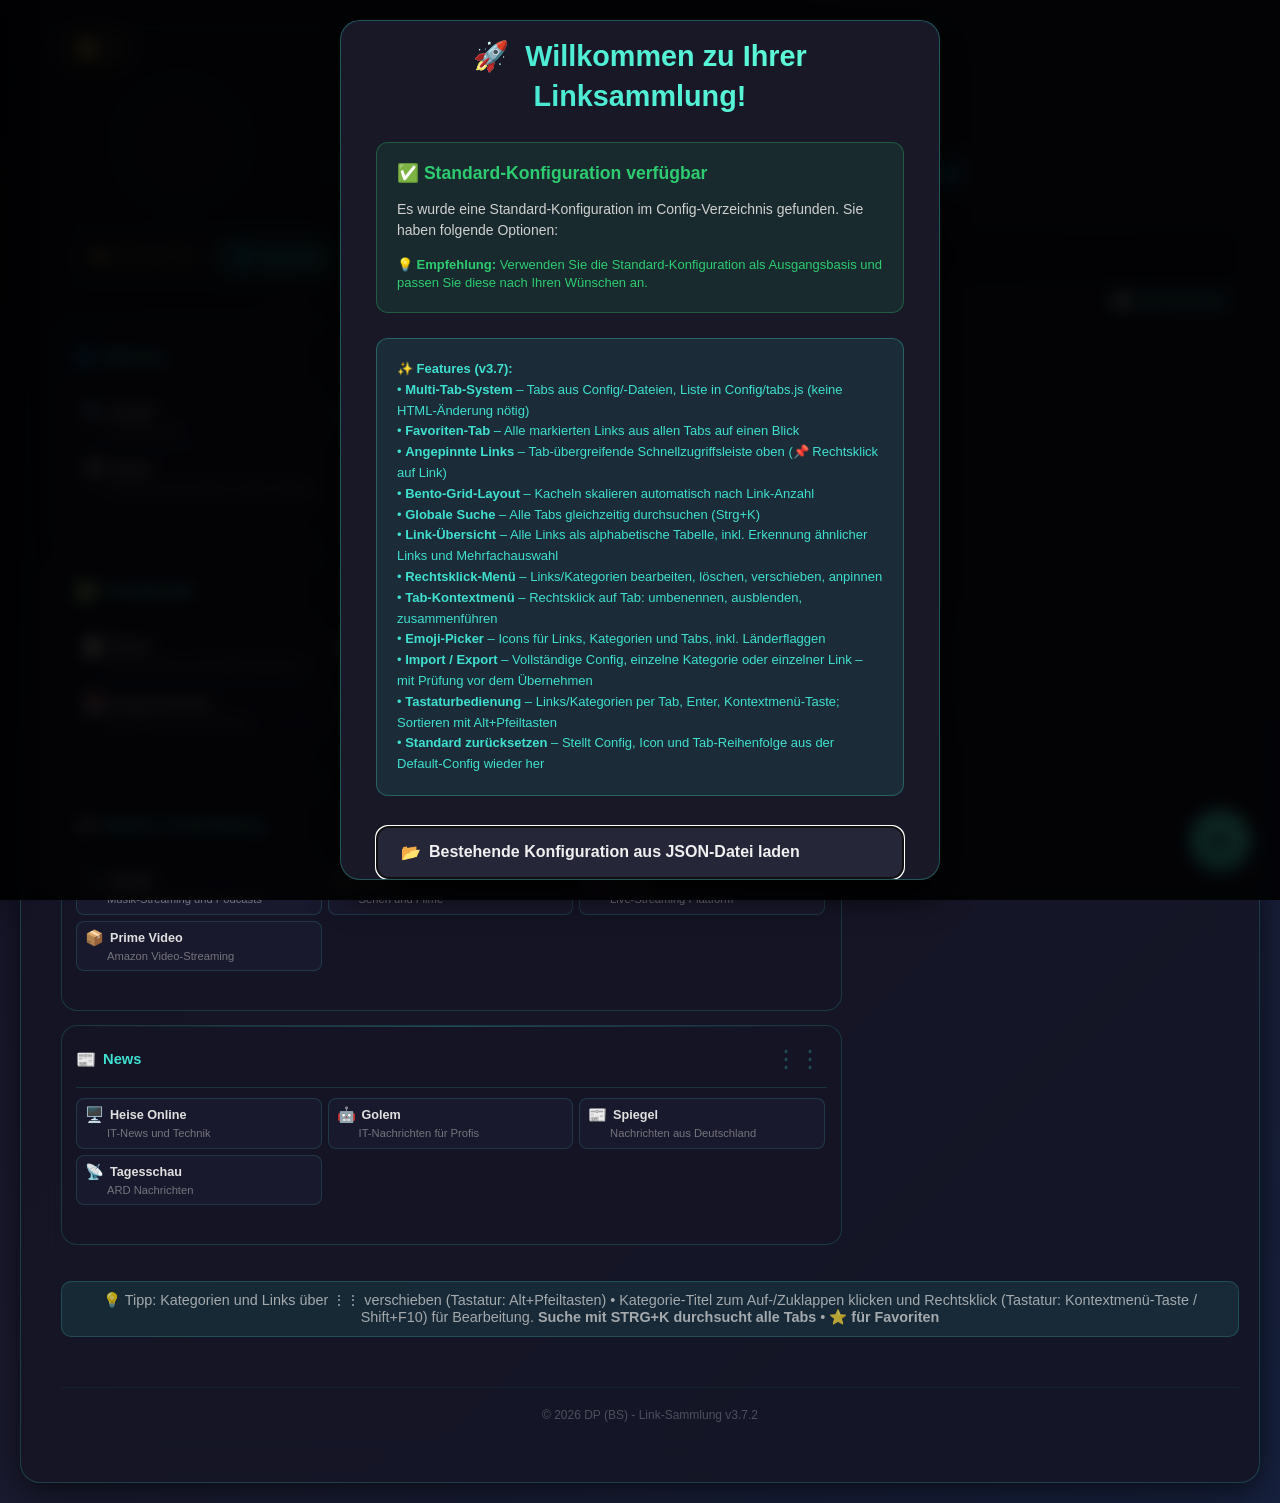
==== Linksammlung.html @ d68d5044 "Fix: Lesezeichen-Import hält dieselben Längenregeln wie der JSON-Import ein (v3.7.2) Überlange URLs " ====
<!DOCTYPE html>
<html lang="de">
<head>
    <meta charset="UTF-8">
    <meta name="viewport" content="width=device-width, initial-scale=1.0">
    <title>Meine Links</title>
    <link rel="stylesheet" href=".\CSS\styles.css">
</head>
<body>
    <div class="background-animation">
        <div class="floating-shapes"></div>
        <div class="floating-shapes"></div>
        <div class="floating-shapes"></div>
        <div class="floating-shapes"></div>
    </div>

    <div class="container">
        <!-- Top-Bar: Favoriten-Toggle + angepinnte Links -->
        <div class="top-bar">
            <button class="top-bar-fav-btn" id="favoritesToggle" onclick="toggleFavorites()" aria-label="Favoriten anzeigen">
                <span class="favorites-icon">⭐</span>
                <span class="favorites-count" id="favoritesCount">0</span>
            </button>
            <div class="top-bar-pinned" id="pinnedBar"></div>
        </div>

        <h1>Meine Links</h1>

        <!-- Suchleiste (global, über allen Tabs) -->
        <div class="search-container">
            <div style="position: relative;">
                <input type="text"
                       class="search-input"
                       id="searchInput"
                       placeholder="Links durchsuchen..."
                       autocomplete="off">
                <div class="search-shortcut">STRG+K</div>
                <span class="search-icon">🔍</span>
            </div>
            <button class="search-scope-btn" id="searchScopeBtn"
                    onclick="toggleSearchScope()"
                    aria-label="Suchbereich umschalten"
                    title="Alle Tabs durchsuchen (klicken: nur aktiver Tab)">🌐</button>
        </div>

        <!-- ================================================
             TAB-LEISTE + ANSICHTS-OPTIONEN
             ================================================ -->
        <div class="tab-bar" id="tabBar">
            <!-- Wird dynamisch durch tabs.js befüllt -->
        </div>

        <!-- Ansichts-Optionen (Beschreibungen-Toggle) -->
        <div class="view-options-bar">
            <button class="desc-toggle-btn" id="descriptionToggleBtn" onclick="toggleDescriptionMode()" title="Umschalten: Beschreibungen immer sichtbar / nur bei Hover anzeigen">
                <span id="descToggleIcon">📝</span>
                <span id="descToggleText">Beschreibungen</span>
            </button>
        </div>

        <!-- Versteckte File-Inputs -->
        <input type="file" id="fileInput"         accept=".json" onchange="importConfig(event)">
        <input type="file" id="linkFileInput"     accept=".json" onchange="importSingleLink(event)">
        <input type="file" id="categoryFileInput" accept=".json" onchange="importSingleCategory(event)">
        <input type="file" id="bookmarkFileInput" accept=".html,.htm" style="display:none;" onchange="importBrowserBookmarks(event)">

        <div id="categoriesContainer">
            <!-- Kategorien werden hier dynamisch eingefügt -->
        </div>
        <br>
        <br>
        <div class="drag-info">
            💡 Tipp:
            Kategorien und Links über ⋮⋮ verschieben (Tastatur: Alt+Pfeiltasten) • Kategorie-Titel zum Auf-/Zuklappen klicken und Rechtsklick (Tastatur: Kontextmenü-Taste / Shift+F10) für Bearbeitung.
            <strong>Suche mit STRG+K durchsucht alle Tabs</strong> • <strong>⭐ für Favoriten</strong>
        </div>

        <div class="copyright">
            © 2026 DP (BS) - Link-Sammlung v3.7.2
        </div>
    </div>

    <!-- ================================================
         SUCH-OVERLAY
         ================================================ -->
    <div class="search-overlay" id="searchOverlay">
        <div class="search-modal">
            <div class="search-modal-header">
                <input type="text"
                       class="search-modal-input"
                       id="searchModalInput"
                       placeholder="Links durchsuchen (alle Tabs)..."
                       autocomplete="off">
            </div>
            <div class="search-results" id="searchResults">
                <!-- Suchergebnisse werden hier eingefügt -->
            </div>
            <div class="search-footer">
                <div class="search-hints">
                    <div class="search-hint">
                        <span class="search-hint-key">↵</span>
                        <span>Öffnen</span>
                    </div>
                    <div class="search-hint">
                        <span class="search-hint-key">↑↓</span>
                        <span>Navigieren</span>
                    </div>
                    <div class="search-hint">
                        <span class="search-hint-key">ESC</span>
                        <span>Schließen</span>
                    </div>
                </div>
                <div class="search-stats" id="searchStats">
                    <!-- Statistiken werden hier eingefügt -->
                </div>
            </div>
        </div>
    </div>

    <!-- Toast-Notification -->
    <div class="status-message" id="statusMessage"></div>

    <!-- ================================================
         HAUPTMENÜ (+ Button)
         ================================================ -->
    <div class="menu-submenu" id="menuSubmenu">

        <div class="submenu-section">
            <div class="submenu-section-title">📝 Hinzufügen</div>
            <div class="submenu-list">
                <div class="submenu-item primary" onclick="openModal()">
                    <span>➕</span> Neuen Link hinzufügen
                </div>
                <div class="submenu-item" onclick="openCategoryModal()">
                    <span>📁</span> Neue Kategorie erstellen
                </div>
            </div>
        </div>

        <div class="submenu-section">
            <div class="submenu-section-title">👁️ Ansicht</div>
            <div class="submenu-list">
                <div class="submenu-item" onclick="expandAllCategories()">
                    <span>📖</span> Alle Kategorien aufklappen
                </div>
                <div class="submenu-item" onclick="collapseAllCategories()">
                    <span>📋</span> Alle Kategorien zuklappen
                </div>
            </div>
        </div>

        <div class="submenu-section">
            <div class="submenu-section-title">📥 Importieren</div>
            <div class="submenu-list">
                <div class="submenu-item" onclick="document.getElementById('fileInput').click()">
                    <span>📂</span> Konfiguration laden
                </div>
                <div class="submenu-item" onclick="document.getElementById('categoryFileInput').click()">
                    <span>📁</span> Kategorie importieren
                </div>
                <div class="submenu-item" onclick="document.getElementById('linkFileInput').click()">
                    <span>🔗</span> Link importieren
                </div>
                <div class="submenu-item" onclick="document.getElementById('bookmarkFileInput').click()">
                    <span>🌐</span> Browser-Lesezeichen
                </div>
            </div>
        </div>

        <div class="submenu-section">
            <div class="submenu-section-title">💾 Exportieren</div>
            <div class="submenu-list">
                <div class="submenu-item" onclick="exportConfig()">
                    <span>💾</span> Konfiguration exportieren
                </div>
                <div class="submenu-item" onclick="previewDefaultConfig()">
                    <span>💫</span> Default-Config (Tab)
                </div>
                <div class="submenu-item" onclick="previewAllDefaultConfigs()">
                    <span>📦</span> Alle Default-Configs
                </div>
            </div>
        </div>

        <div class="submenu-section">
            <div class="submenu-section-title">🛠️ Verwaltung</div>
            <div class="submenu-list">
                <div class="submenu-item" onclick="openLinkOverview()">
                    <span>📋</span> Alle Links (Übersicht)
                </div>
                <div class="submenu-item" onclick="openDuplicatesModal()">
                    <span>🔍</span> Duplikate prüfen
                </div>
            </div>
        </div>

        <div class="submenu-section">
            <div class="submenu-item danger" onclick="resetToDefault()">
                <span>🔄</span> Auf Standard zurücksetzen
            </div>
        </div>

    </div>

    <button class="add-link" id="mainMenuButton" onclick="toggleMenu()" aria-label="Menü" aria-haspopup="menu" aria-expanded="false">+</button>

    <!-- ================================================
         KONTEXT-MENÜS
         ================================================ -->
    <div class="context-menu" id="contextMenu">
        <div class="context-menu-item" onclick="toggleLinkFavorite()">
            <span id="favoriteToggleIcon">⭐</span> <span id="favoriteToggleText">Als Favorit setzen</span>
        </div>
        <div class="context-menu-item" onclick="toggleLinkPinned()">
            <span id="pinnedToggleIcon">📌</span> <span id="pinnedToggleText">Anpinnen</span>
        </div>
        <div class="context-menu-item" onclick="editLink()">
            <span>✏️</span> Bearbeiten
        </div>
        <div class="context-menu-item" onclick="openMoveLinkModal()">
            <span>🔀</span> In Tab verschieben
        </div>
        <div class="context-menu-item export" onclick="exportSingleLink()">
            <span>📤</span> Exportieren
        </div>
        <div class="context-menu-item delete" onclick="deleteLink()">
            <span>🗑️</span> Löschen
        </div>
    </div>

    <div class="context-menu" id="categoryContextMenu">
        <div class="context-menu-item" onclick="editCategory()">
            <span>✏️</span> Kategorie bearbeiten
        </div>
        <div class="context-menu-item toggle" onclick="toggleCategoryFromContext()">
            <span>👁️</span> Kategorie auf-/zuklappen
        </div>
        <div class="context-menu-item" onclick="openMoveCategoryModal()">
            <span>🔀</span> In Tab verschieben
        </div>
        <div class="context-menu-item export" onclick="exportSingleCategory()">
            <span>📤</span> Kategorie exportieren
        </div>
        <div class="context-menu-item delete" onclick="deleteCategory()">
            <span>🗑️</span> Kategorie löschen
        </div>
    </div>

    <!-- Tab-Kontext-Menü (Rechtsklick auf Tab) -->
    <div class="context-menu" id="tabContextMenu">
        <div class="context-menu-item" onclick="renameTabFromContext()">
            <span>✏️</span> Tab umbenennen
        </div>
        <div class="context-menu-item" id="tabContextHide" onclick="toggleTabVisibilityFromContext()">
            <span>👁️</span> <span id="tabContextHideLabel">Tab ausblenden</span>
        </div>
        <div class="context-menu-item" onclick="openMergeTabModal()">
            <span>🔀</span> Mit Tab zusammenführen
        </div>
        <div class="context-menu-item delete" id="tabContextDelete" onclick="deleteTabFromContext()">
            <span>🗑️</span> Tab löschen
        </div>
    </div>

    <!-- ================================================
         MODALS
         ================================================ -->

    <!-- Link hinzufügen / bearbeiten -->
    <div class="modal" id="linkModal">
        <div class="modal-content">
            <h2>Neuen Link hinzufügen</h2>
            <form id="linkForm">
                <div class="form-group" id="linkCategoryGroup">
                    <label>Kategorie</label>
                    <select id="linkCategory" required>
                        <option value="">Kategorie auswählen</option>
                    </select>
                </div>
                <div class="form-group">
                    <label>Titel</label>
                    <input type="text" id="linkTitle" placeholder="Link-Titel" required>
                </div>
                <div class="form-group">
                    <label>URL</label>
                    <input type="url" id="linkUrl" placeholder="https://example.com" required>
                </div>
                <div class="form-group">
                    <label>Beschreibung</label>
                    <textarea id="linkDescription" placeholder="Kurze Beschreibung" rows="3"></textarea>
                </div>
                <div class="form-group">
                    <label>Icon (Emoji) <span style="color: rgba(224, 224, 224, 0.6); font-size: 0.9em;">(optional)</span></label>
                    <div class="emoji-input-container">
                        <input type="text" id="linkIcon" placeholder="🔗 (Standard)" maxlength="2">
                        <div class="emoji-trigger" onclick="toggleEmojiPicker('linkIcon')">😊</div>
                    </div>
                    <div class="emoji-picker" id="linkIconPicker">
                        <div class="emoji-picker-header">
                            <input type="text" class="emoji-search" placeholder="Emoji suchen..." onkeyup="searchEmojis(this.value, 'linkIconPicker')">
                            <div class="emoji-categories" id="linkIconCategories"></div>
                        </div>
                        <div class="emoji-grid" id="linkIconGrid"></div>
                    </div>
                </div>
                <div class="form-group">
                    <label style="margin-bottom: 12px;">Favoriten-Einstellung</label>
                    <div class="favorites-checkbox-group" id="favoritesGroup">
                        <input type="checkbox" id="linkFavorite" class="hidden-checkbox">
                        <div class="custom-checkbox"></div>
                        <label for="linkFavorite" class="favorites-label-content">
                            <span class="favorites-icon">⭐</span>
                            <div class="favorites-text">Als Favorit setzen</div>
                        </label>
                    </div>
                </div>
                <div class="form-buttons">
                    <button type="button" class="btn btn-secondary" onclick="closeModal()">Abbrechen</button>
                    <button type="submit" class="btn btn-primary">Hinzufügen</button>
                </div>
            </form>
        </div>
    </div>

    <!-- Kategorie erstellen / bearbeiten -->
    <div class="modal" id="categoryModal">
        <div class="modal-content">
            <h2>Neue Kategorie erstellen</h2>
            <form id="categoryForm">
                <div class="form-group">
                    <label>Kategorie-Name</label>
                    <input type="text" id="categoryTitle" placeholder="z.B. Entwicklung, Tools, etc." required>
                </div>
                <div class="form-group">
                    <label>Icon (Emoji) <span style="color: rgba(224, 224, 224, 0.6); font-size: 0.9em;">(optional)</span></label>
                    <div class="emoji-input-container">
                        <input type="text" id="categoryIcon" placeholder="📁 (Standard)" maxlength="2">
                        <div class="emoji-trigger" onclick="toggleEmojiPicker('categoryIcon')">😊</div>
                    </div>
                    <div class="emoji-picker" id="categoryIconPicker">
                        <div class="emoji-picker-header">
                            <input type="text" class="emoji-search" placeholder="Emoji suchen..." onkeyup="searchEmojis(this.value, 'categoryIconPicker')">
                            <div class="emoji-categories" id="categoryIconCategories"></div>
                        </div>
                        <div class="emoji-grid" id="categoryIconGrid"></div>
                    </div>
                </div>
                <div class="form-buttons">
                    <button type="button" class="btn btn-secondary" onclick="closeCategoryModal()">Abbrechen</button>
                    <button type="submit" class="btn btn-primary">Erstellen</button>
                </div>
            </form>
        </div>
    </div>

    <!-- Kategorie auswählen (beim Link-Import) -->
    <div class="modal" id="categorySelectModal">
        <div class="modal-content">
            <h2>Kategorie auswählen</h2>
            <p id="categorySelectMessage">Wählen Sie eine Kategorie für den zu importierenden Link:</p>
            <div class="form-group">
                <label>Link-Titel</label>
                <input type="text" id="importLinkTitle" readonly>
            </div>
            <div class="form-group">
                <label>Link-URL</label>
                <input type="text" id="importLinkUrl" readonly>
            </div>
            <div class="form-group">
                <label>Zielkategorie / Option</label>
                <select id="importLinkCategory" required onchange="toggleNewCategoryFields()">
                    <option value="">Option auswählen</option>
                    <option value="__new__">📁 Neue Kategorie erstellen</option>
                </select>
            </div>
            <div id="newCategoryFields" style="display: none;">
                <div class="form-group">
                    <label>Neuer Kategorie-Name</label>
                    <input type="text" id="newCategoryTitle" placeholder="z.B. Neue Kategorie">
                </div>
                <div class="form-group">
                    <label>Kategorie-Icon <span style="color: rgba(224, 224, 224, 0.6); font-size: 0.9em;">(optional)</span></label>
                    <div class="emoji-input-container">
                        <input type="text" id="newCategoryIcon" placeholder="📁 (Standard)" maxlength="2">
                        <div class="emoji-trigger" onclick="toggleEmojiPicker('newCategoryIcon')">😊</div>
                    </div>
                    <div class="emoji-picker" id="newCategoryIconPicker">
                        <div class="emoji-picker-header">
                            <input type="text" class="emoji-search" placeholder="Emoji suchen..." onkeyup="searchEmojis(this.value, 'newCategoryIconPicker')">
                            <div class="emoji-categories" id="newCategoryIconCategories"></div>
                        </div>
                        <div class="emoji-grid" id="newCategoryIconGrid"></div>
                    </div>
                </div>
            </div>
            <div class="form-buttons">
                <button type="button" class="btn btn-secondary" onclick="closeCategorySelectModal()">Abbrechen</button>
                <button type="button" class="btn btn-primary" onclick="confirmLinkImport()">Importieren</button>
            </div>
        </div>
    </div>

    <!-- Leere Kategorie -->
    <div class="modal" id="emptyCategoryModal">
        <div class="modal-content">
            <h2>🗑️ Leere Kategorie gefunden</h2>
            <div id="emptyCategoryMessage" style="margin-bottom: 20px;"></div>
            <div class="form-buttons">
                <button type="button" class="btn btn-secondary" onclick="handleEmptyCategoryDecision(false)">
                    <span>📁</span> Kategorie behalten
                </button>
                <button type="button" class="btn btn-primary" onclick="handleEmptyCategoryDecision(true)">
                    <span>🗑️</span> Kategorie löschen
                </button>
            </div>
        </div>
    </div>

    <!-- Neuen Tab hinzufügen -->
    <div class="modal" id="addTabModal">
        <div class="modal-content" style="max-width: 450px;">
            <h2>Neuen Tab hinzufügen</h2>
            <div class="form-group">
                <label>Tab-Name</label>
                <input type="text" id="newTabLabel" placeholder="z.B. Gaming, Projekte, ..." maxlength="30">
            </div>
            <div class="form-group">
                <label>Icon (Emoji) <span style="color: rgba(224, 224, 224, 0.6); font-size: 0.9em;">(optional)</span></label>
                <div class="emoji-input-container">
                    <input type="text" id="newTabIcon" placeholder="📋 (Standard)" maxlength="2">
                    <div class="emoji-trigger" onclick="toggleEmojiPicker('newTabIcon')">😊</div>
                    <div class="emoji-picker" id="newTabIconPicker">
                        <div class="emoji-picker-header">
                            <input type="text" class="emoji-search" placeholder="Emoji suchen..." onkeyup="searchEmojis(this.value, 'newTabIconPicker')">
                            <div class="emoji-categories" id="newTabIconCategories"></div>
                        </div>
                        <div class="emoji-grid" id="newTabIconGrid"></div>
                    </div>
                </div>
            </div>
            <div class="form-buttons">
                <button type="button" class="btn btn-secondary" onclick="closeAddTabModal()">Abbrechen</button>
                <button type="button" class="btn btn-primary" onclick="confirmAddTab()">Tab erstellen</button>
            </div>
        </div>
    </div>

    <!-- Tab umbenennen -->
    <div class="modal" id="renameTabModal">
        <div class="modal-content" style="max-width: 450px;">
            <h2>Tab umbenennen</h2>
            <input type="hidden" id="renameTabId">
            <div class="form-group">
                <label>Neuer Name</label>
                <input type="text" id="renameTabLabel" placeholder="Tab-Name" maxlength="30">
            </div>
            <div class="form-group">
                <label>Icon (Emoji)</label>
                <div class="emoji-input-container">
                    <input type="text" id="renameTabIcon" placeholder="📋" maxlength="2">
                    <div class="emoji-trigger" onclick="toggleEmojiPicker('renameTabIcon')">😊</div>
                    <div class="emoji-picker" id="renameTabIconPicker">
                        <div class="emoji-picker-header">
                            <input type="text" class="emoji-search" placeholder="Emoji suchen..." onkeyup="searchEmojis(this.value, 'renameTabIconPicker')">
                            <div class="emoji-categories" id="renameTabIconCategories"></div>
                        </div>
                        <div class="emoji-grid" id="renameTabIconGrid"></div>
                    </div>
                </div>
            </div>
            <div class="form-buttons">
                <button type="button" class="btn btn-secondary" onclick="closeRenameTabModal()">Abbrechen</button>
                <button type="button" class="btn btn-primary" onclick="confirmRenameTab()">Speichern</button>
            </div>
        </div>
    </div>

    <!-- Browser-Lesezeichen importieren -->
    <div class="modal" id="bookmarkImportModal">
        <div class="modal-content" style="max-width: 700px;">
            <h2><span class="modal-emoji">🌐</span> Browser-Lesezeichen importieren</h2>
            <div class="bm-stats" id="bmStats"></div>
            <div class="bm-import-tree" id="bmImportTree"></div>
            <div id="bmRootLinksSection"></div>
            <div class="form-buttons">
                <button type="button" class="btn btn-secondary" onclick="closeBookmarkImportModal()">Abbrechen</button>
                <button type="button" class="btn btn-primary" onclick="confirmBookmarkImport()">
                    <span>📥</span> <span id="bmImportBtnText">Importieren</span>
                </button>
            </div>
        </div>
    </div>

    <!-- Link in anderen Tab verschieben -->
    <div class="modal" id="moveLinkModal" style="display:none;">
        <div class="modal-content" style="max-width:460px;">
            <h2><span class="modal-emoji">🔀</span> Link verschieben</h2>
            <p class="move-modal-info" id="moveLinkInfo"></p>
            <div class="form-group">
                <label>Ziel-Tab</label>
                <select class="form-input" id="moveLinkTargetTab" onchange="updateMoveLinkCategories()"></select>
            </div>
            <div class="form-group">
                <label>Ziel-Kategorie</label>
                <select class="form-input" id="moveLinkTargetCat" onchange="toggleMoveLinkNewCat()"></select>
            </div>
            <div class="form-group" id="moveLinkNewCatGroup" style="display:none;">
                <label>Name der neuen Kategorie</label>
                <input type="text" class="form-input" id="moveLinkNewCatName" placeholder="Kategorie-Name">
            </div>
            <div class="form-buttons">
                <button type="button" class="btn btn-secondary" onclick="closeMoveLinkModal()">Abbrechen</button>
                <button type="button" class="btn btn-primary" onclick="confirmMoveLink()">Verschieben</button>
            </div>
        </div>
    </div>

    <!-- Tabs zusammenführen -->
    <div class="modal" id="mergeTabModal" style="display:none;">
        <div class="modal-content" style="max-width:460px;">
            <h2><span class="modal-emoji">🔀</span> Tabs zusammenführen</h2>
            <p class="move-modal-info">
                Tab <strong id="mergeTabSourceName"></strong> wird aufgelöst und alle Kategorien
                in den Ziel-Tab eingefügt. Gleichnamige Kategorien werden zusammengeführt.
            </p>
            <div class="form-group">
                <label>Zusammenführen mit</label>
                <select class="form-input" id="mergeTabTarget"></select>
            </div>
            <div class="form-buttons">
                <button type="button" class="btn btn-secondary" onclick="closeMergeTabModal()">Abbrechen</button>
                <button type="button" class="btn btn-primary btn-danger-confirm" onclick="confirmMergeTab()">Zusammenführen</button>
            </div>
        </div>
    </div>

    <!-- Kategorie in anderen Tab verschieben -->
    <div class="modal" id="moveCategoryModal" style="display:none;">
        <div class="modal-content" style="max-width:460px;">
            <h2><span class="modal-emoji">🔀</span> Kategorie verschieben</h2>
            <p class="move-modal-info" id="moveCategoryInfo"></p>
            <div class="form-group">
                <label>Ziel-Tab</label>
                <select class="form-input" id="moveCategoryTargetTab"></select>
            </div>
            <div class="form-buttons">
                <button type="button" class="btn btn-secondary" onclick="closeMoveCategoryModal()">Abbrechen</button>
                <button type="button" class="btn btn-primary" onclick="confirmMoveCategory()">Verschieben</button>
            </div>
        </div>
    </div>

    <!-- Hinweis nach Default-Config-Export (Inhalt wird in _showSnippetHint() gesetzt) -->
    <div class="modal" id="snippetHintModal" style="display:none;">
        <div class="modal-content" style="max-width:520px;">
            <h2 id="snippetHintTitle"><span class="modal-emoji">📋</span> Config-Datei ablegen</h2>
            <p id="snippetHintDesc" style="color:rgba(255,255,255,0.75);font-size:13px;margin-bottom:12px;"></p>
            <div class="snippet-hint-box" id="snippetHintBox">
                <code id="snippetHintCode"></code>
                <button class="snippet-copy-btn" onclick="copySnippetHint()" title="Kopieren" aria-label="Kopieren">⎘</button>
            </div>
            <div class="form-buttons" style="margin-top:16px;">
                <button type="button" class="btn btn-primary" onclick="closeSnippetHintModal()">Verstanden</button>
            </div>
        </div>
    </div>

    <!-- Favoriten-Seitenleiste -->
    <div class="favorites-overlay" id="favoritesOverlay"></div>
    <div class="favorites-sidebar" id="favoritesSidebar">
        <div class="favorites-sidebar-header">
            <div class="favorites-sidebar-title">
                <span class="favorites-header-icon">⭐</span>
                <span class="favorites-header-text">Meine Favoriten</span>
            </div>
            <button class="favorites-close-btn" onclick="toggleFavorites()" aria-label="Favoriten schließen">✕</button>
        </div>
        <div class="favorites-sidebar-content" id="favoritesContent">
            <!-- Favoriten werden hier dynamisch eingefügt -->
        </div>
    </div>

    <!-- ========================================
         SCRIPTS: KONFIGURATION + MODULE
         ======================================== -->

    <!-- Standard-Konfiguration laden (Fallback für Backward-Kompatibilität) -->
    <script src=".\Config\default-config.js"></script>

    <!-- Dynamische Tab-Configs: Liste in Config/tabs.js, jede Datei registriert sich als Tab.
         Neuer Tab: Datei in Config/ ablegen + Dateinamen in Config/tabs.js eintragen
         (hier im HTML muss nichts mehr geändert werden). -->
    <script src="Config/tabs.js"></script>
    <script src="JS/config-files-loader.js"></script>

    <!-- Emoji-Datenbank laden -->
    <script src=".\JS\emoji-database.js"></script>

    <!-- Module (Reihenfolge beachten: Abhängigkeiten zuerst) -->
    <script src=".\JS\config.js"></script>
    <script src=".\JS\tabs.js"></script>
    <script src=".\JS\favorites.js"></script>
    <script src=".\JS\search.js"></script>
    <script src=".\JS\categories.js"></script>
    <script src=".\JS\links.js"></script>
    <script src=".\JS\import-export.js"></script>
    <script src=".\JS\drag-drop.js"></script>
    <script src=".\JS\ui.js"></script>
    <script src=".\JS\emoji.js"></script>
    <script src=".\JS\pinned.js"></script>
    <script src=".\JS\link-overview.js"></script>
    <script src=".\JS\a11y.js"></script>

    <!-- Initialisierung -->
    <script src=".\JS\script.js"></script>

    <!-- Willkommensdialog beim ersten Start -->
    <script src=".\JS\welcome-config-loader.js"></script>
</body>
</html>
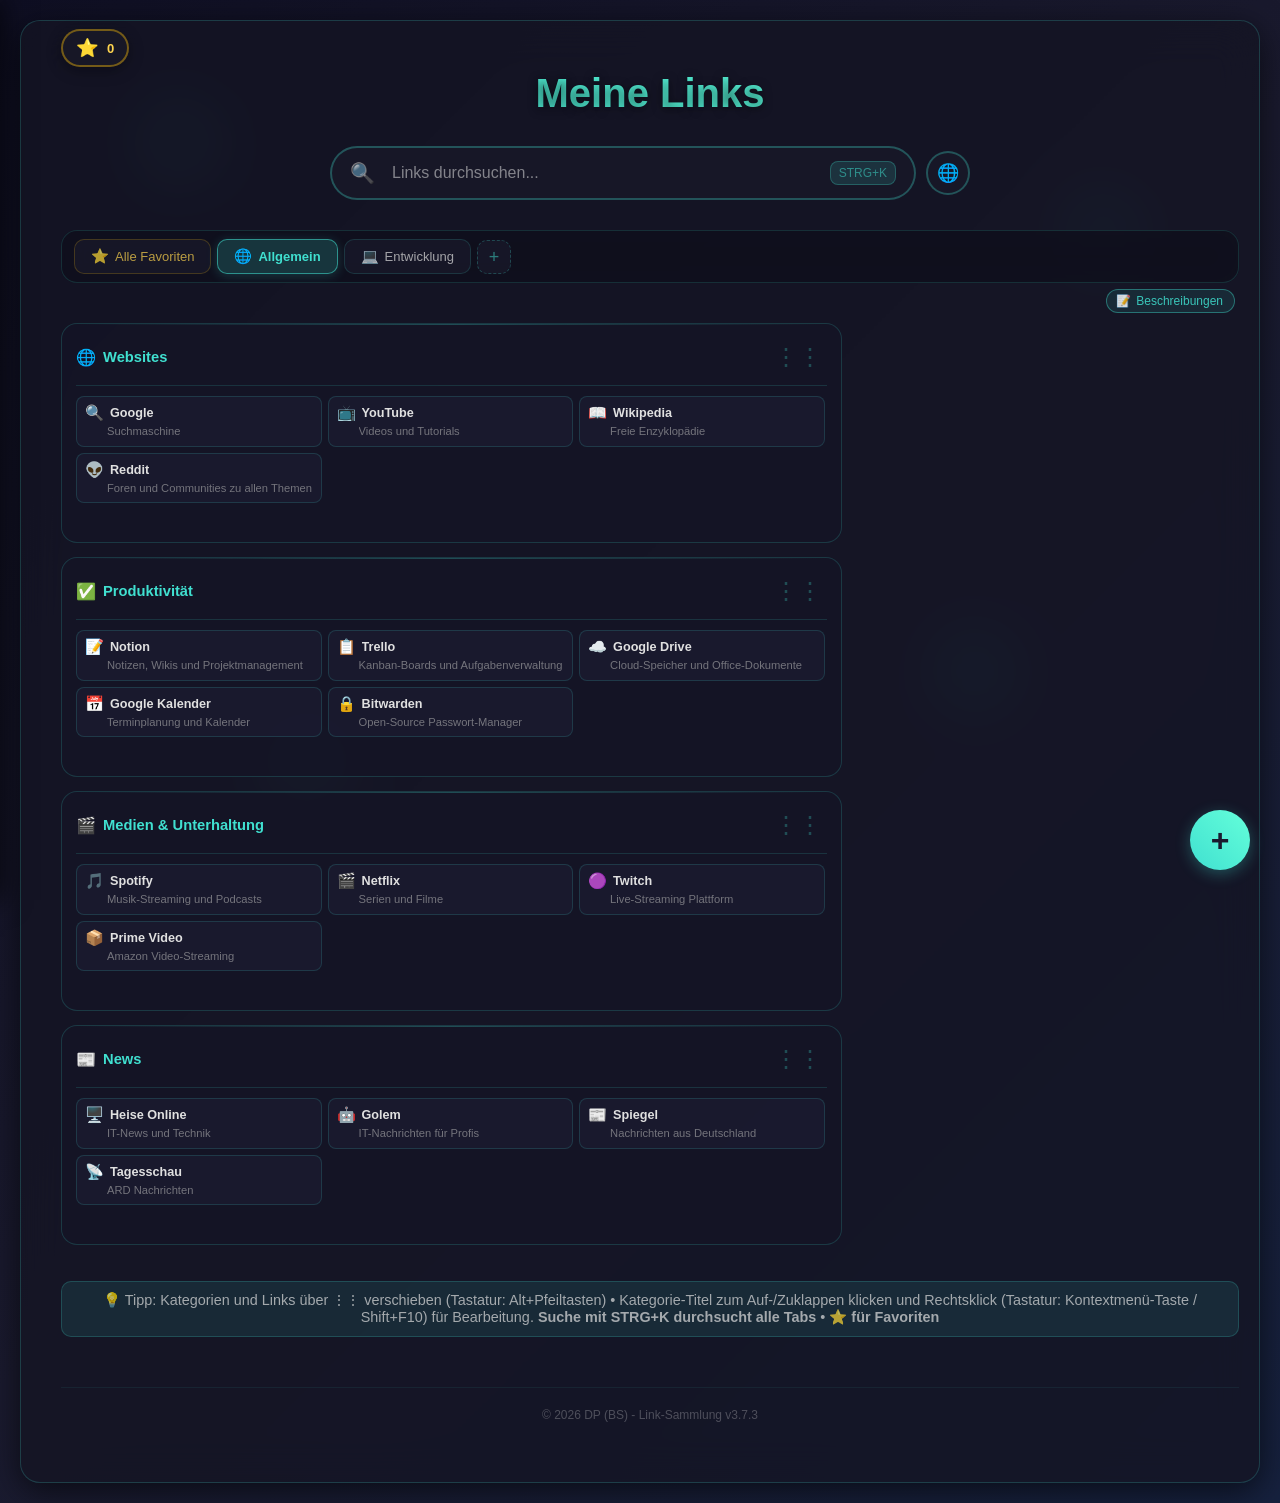
==== commit eed3b2e1: "Fix: Regressionstests nur noch lokal, nicht im Repository (v3.7.3) Tests/ per .gitignore ausgeschlos" ====
--- a/Linksammlung.html
+++ b/Linksammlung.html
@@ -76,7 +76,7 @@
         </div>
 
         <div class="copyright">
-            © 2026 DP (BS) - Link-Sammlung v3.7.2
+            © 2026 DP (BS) - Link-Sammlung v3.7.3
         </div>
     </div>
 
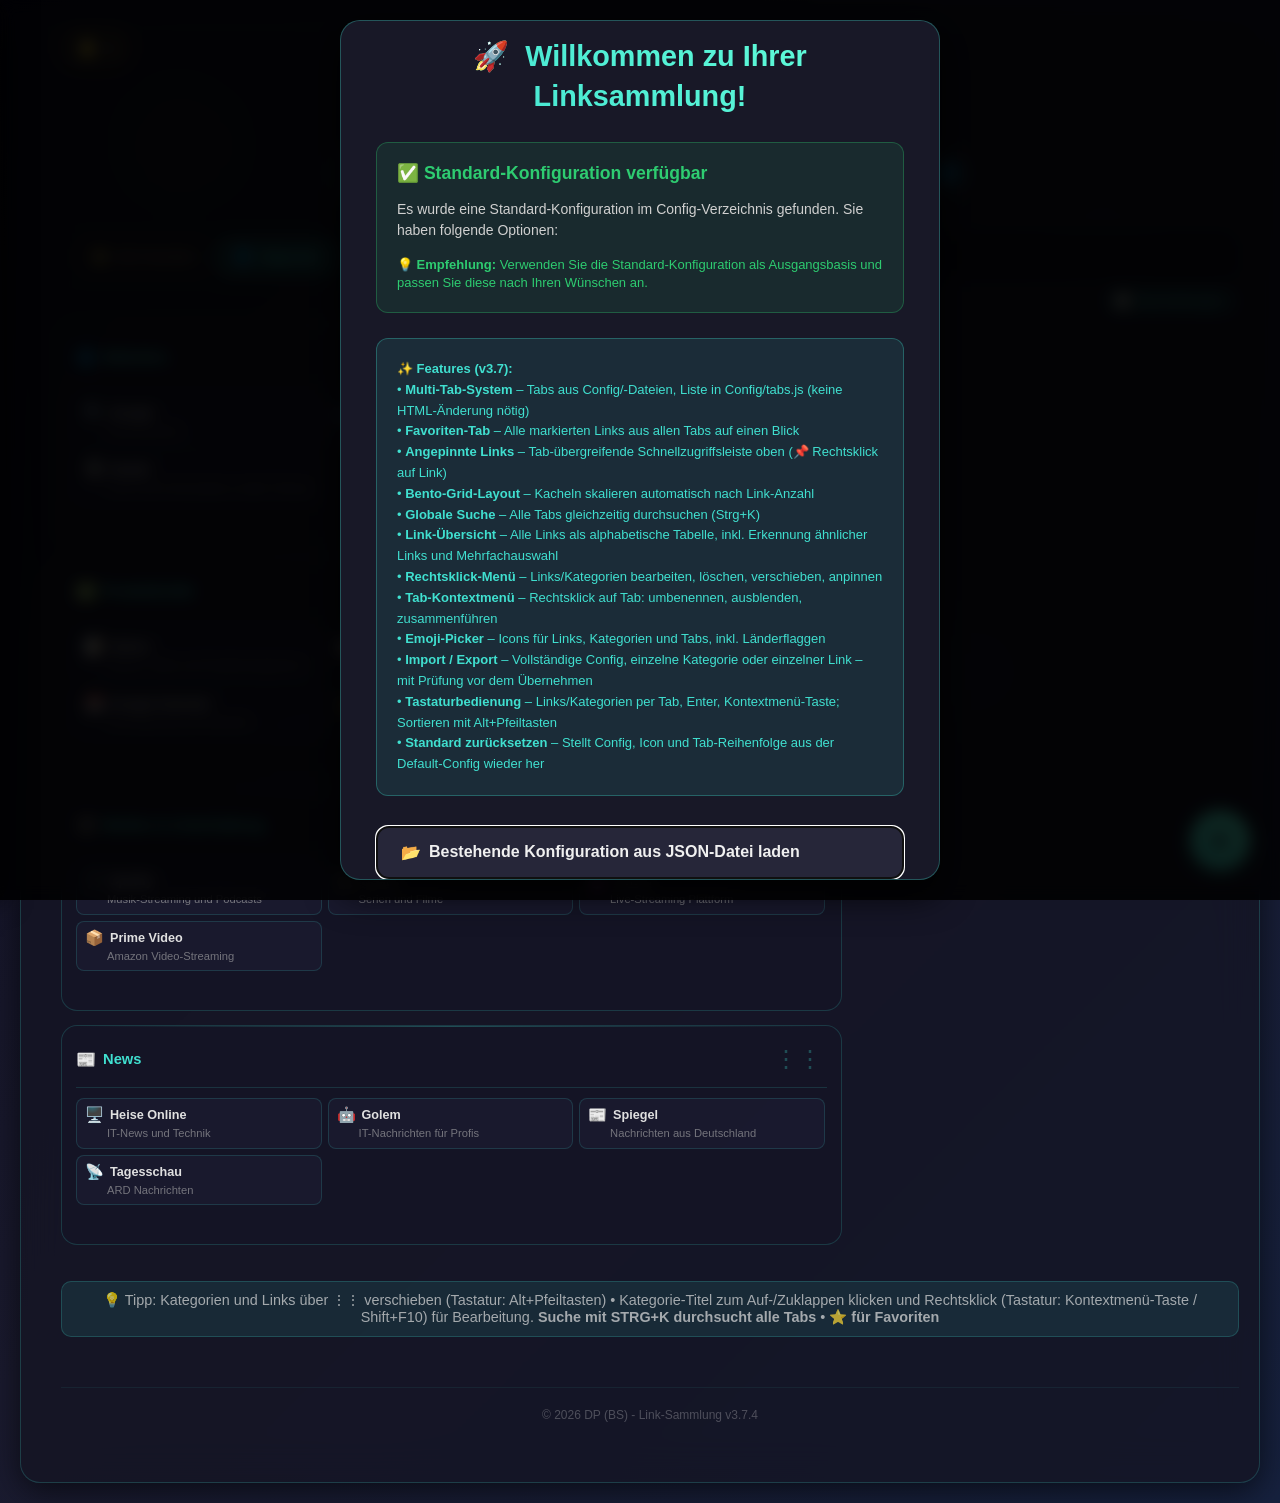
==== commit e8167817: "Fix: Lokale Dateien in einem Ordner Lokal/ gesammelt (v3.7.4) Audits und Tests liegen unter Lokal/, " ====
--- a/Linksammlung.html
+++ b/Linksammlung.html
@@ -76,7 +76,7 @@
         </div>
 
         <div class="copyright">
-            © 2026 DP (BS) - Link-Sammlung v3.7.3
+            © 2026 DP (BS) - Link-Sammlung v3.7.4
         </div>
     </div>
 
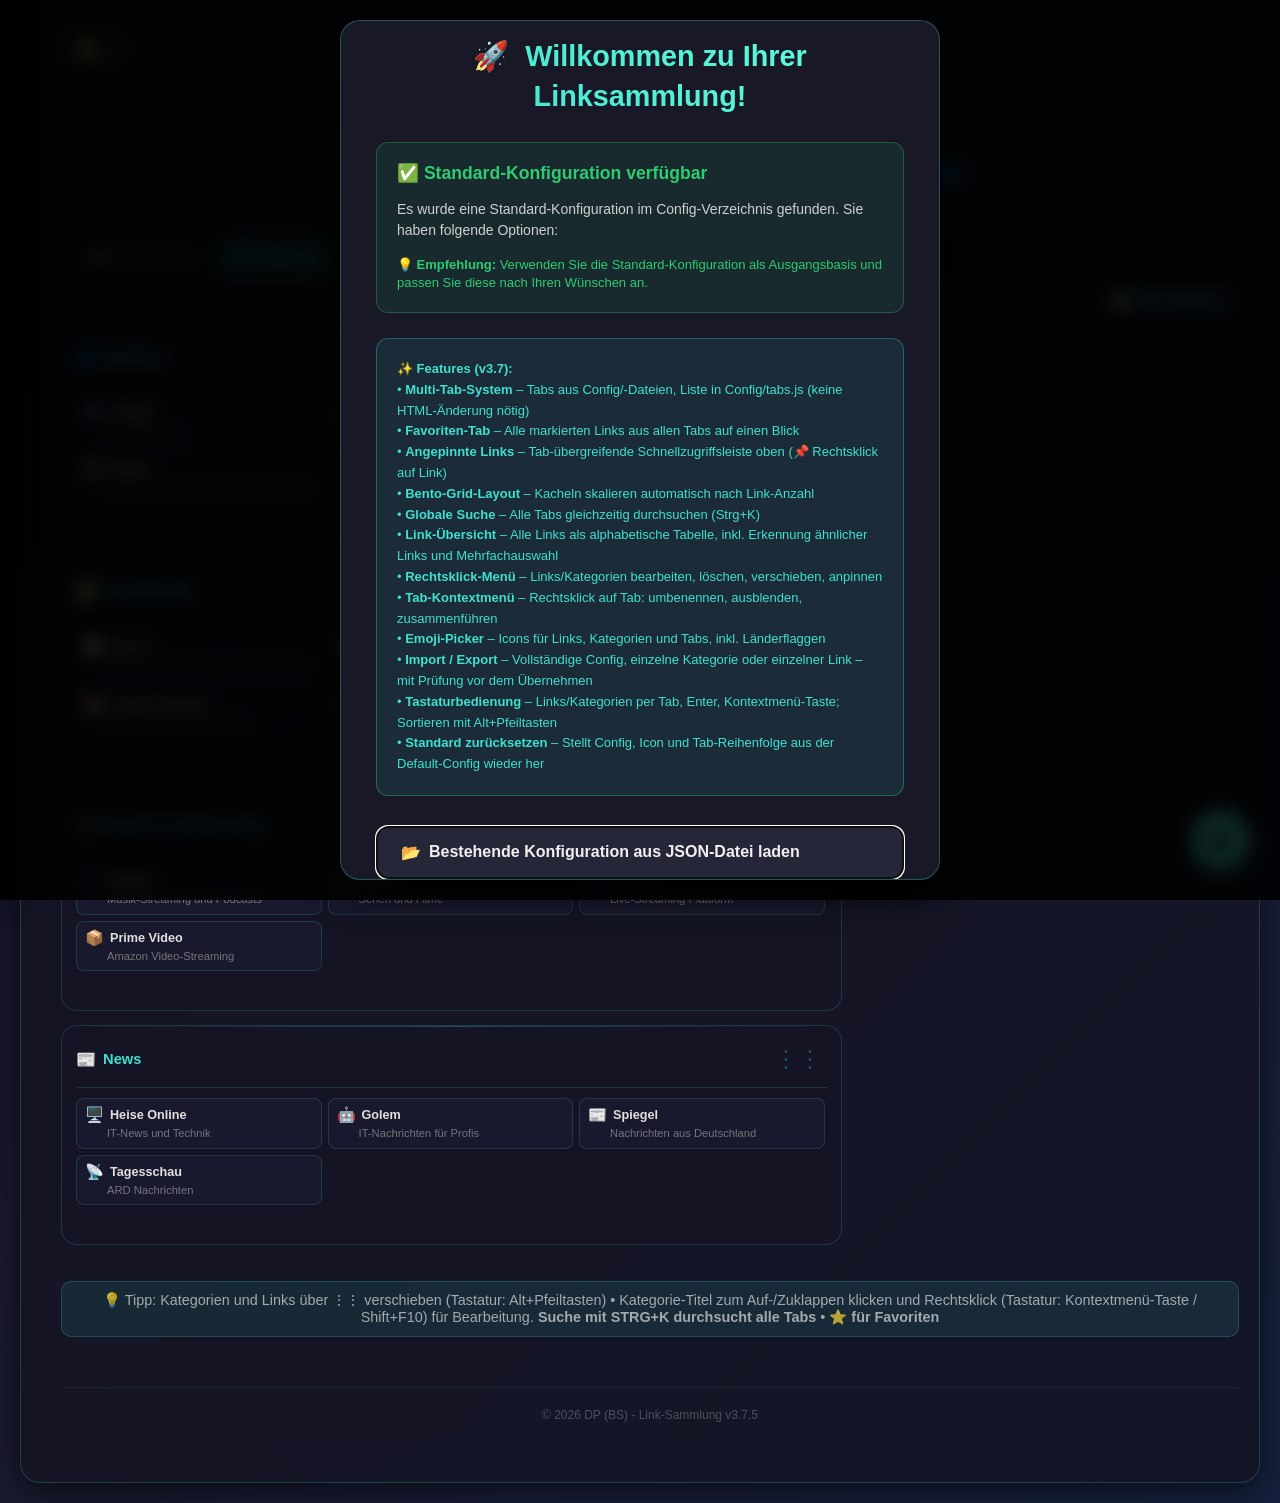
==== commit c69fe35b: "Fix: Meldungen per Klick schließen, Nutzeranleitung aktualisiert (v3.7.5) - Klick auf eine Meldung b" ====
--- a/Linksammlung.html
+++ b/Linksammlung.html
@@ -76,7 +76,7 @@
         </div>
 
         <div class="copyright">
-            © 2026 DP (BS) - Link-Sammlung v3.7.4
+            © 2026 DP (BS) - Link-Sammlung v3.7.5
         </div>
     </div>
 
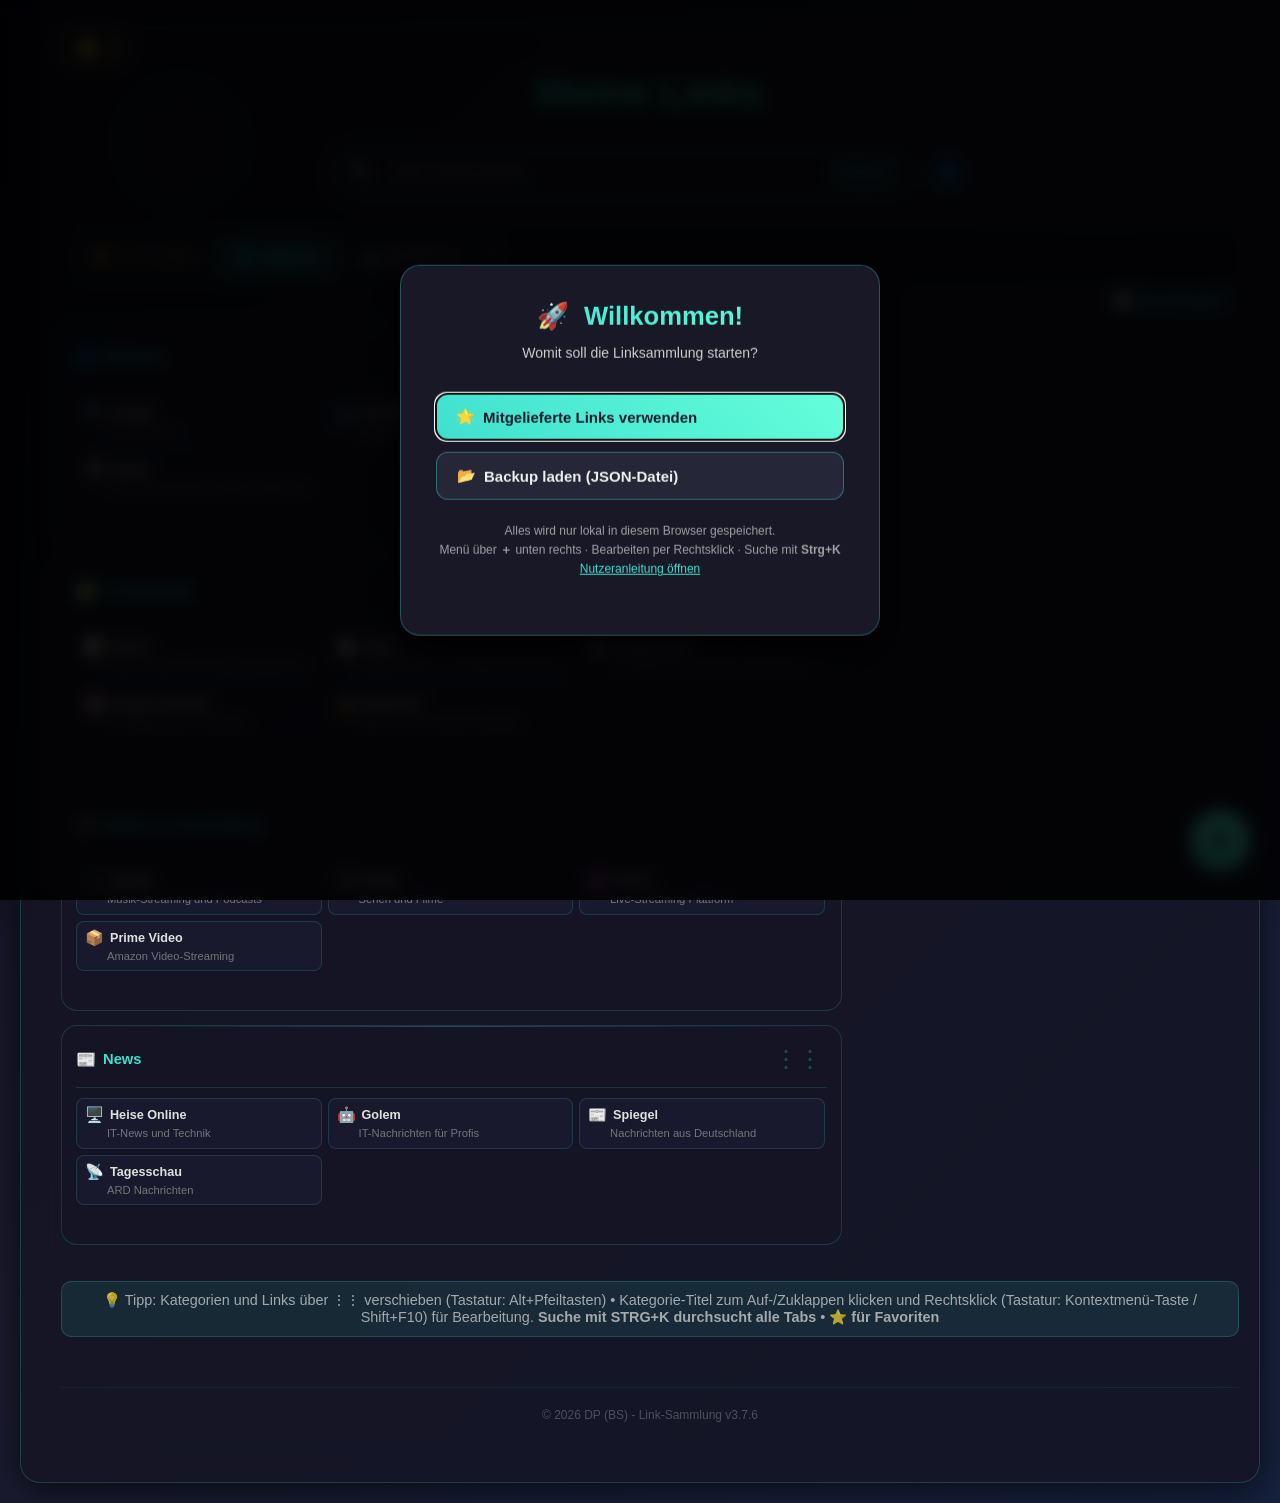
==== commit bc72b55e: "Fix: Schlanker Willkommensdialog, Changelog eingeführt (v3.7.6) - Willkommensdialog auf Frage + zwei" ====
--- a/Linksammlung.html
+++ b/Linksammlung.html
@@ -76,7 +76,7 @@
         </div>
 
         <div class="copyright">
-            © 2026 DP (BS) - Link-Sammlung v3.7.5
+            © 2026 DP (BS) - Link-Sammlung v3.7.6
         </div>
     </div>
 
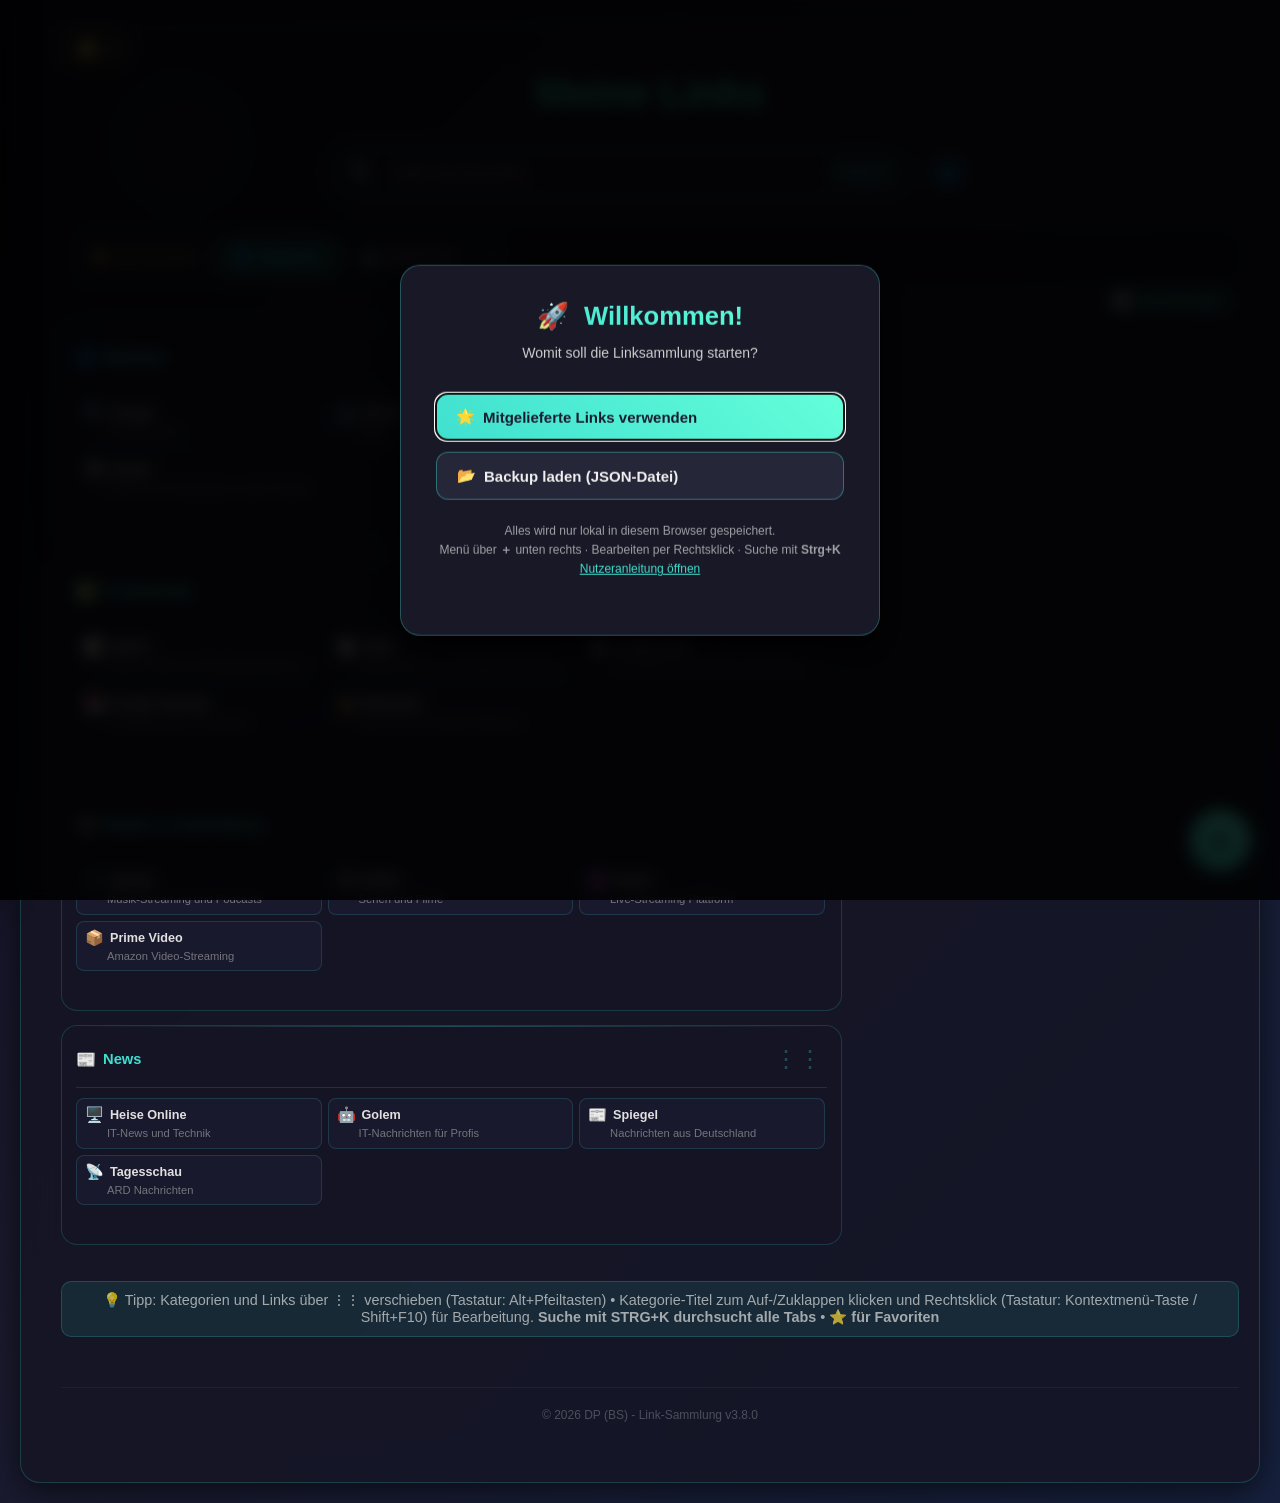
==== commit 717d7ebc: "Neu: Mittlere Maustaste öffnet Links im Hintergrund-Tab (v3.8.0) Link-Kacheln, Favoriten (Tab und Se" ====
--- a/Linksammlung.html
+++ b/Linksammlung.html
@@ -76,7 +76,7 @@
         </div>
 
         <div class="copyright">
-            © 2026 DP (BS) - Link-Sammlung v3.7.6
+            © 2026 DP (BS) - Link-Sammlung v3.8.0
         </div>
     </div>
 
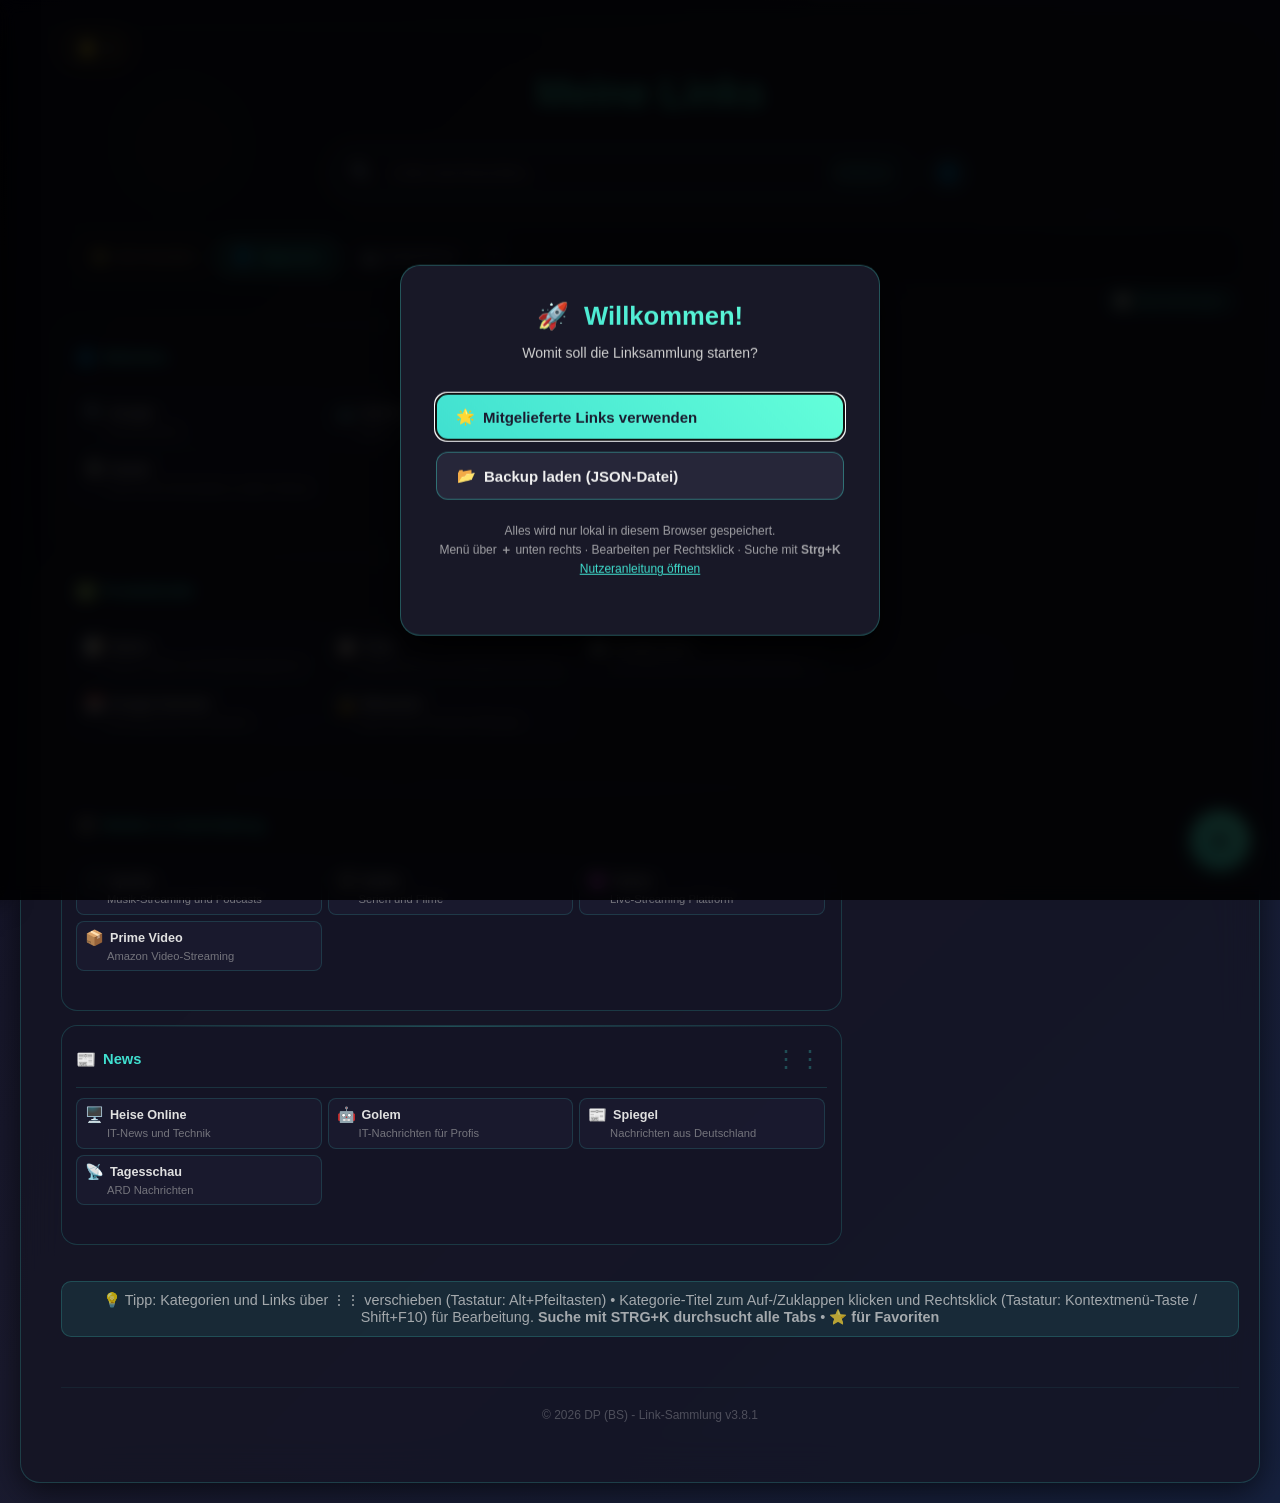
==== commit cdda7a23: "Fix: Link-Übersicht gegen rechenintensive Sammlungen gehärtet (v3.8.1) Behebt SEC-01 aus dem Securit" ====
--- a/Linksammlung.html
+++ b/Linksammlung.html
@@ -76,7 +76,7 @@
         </div>
 
         <div class="copyright">
-            © 2026 DP (BS) - Link-Sammlung v3.8.0
+            © 2026 DP (BS) - Link-Sammlung v3.8.1
         </div>
     </div>
 
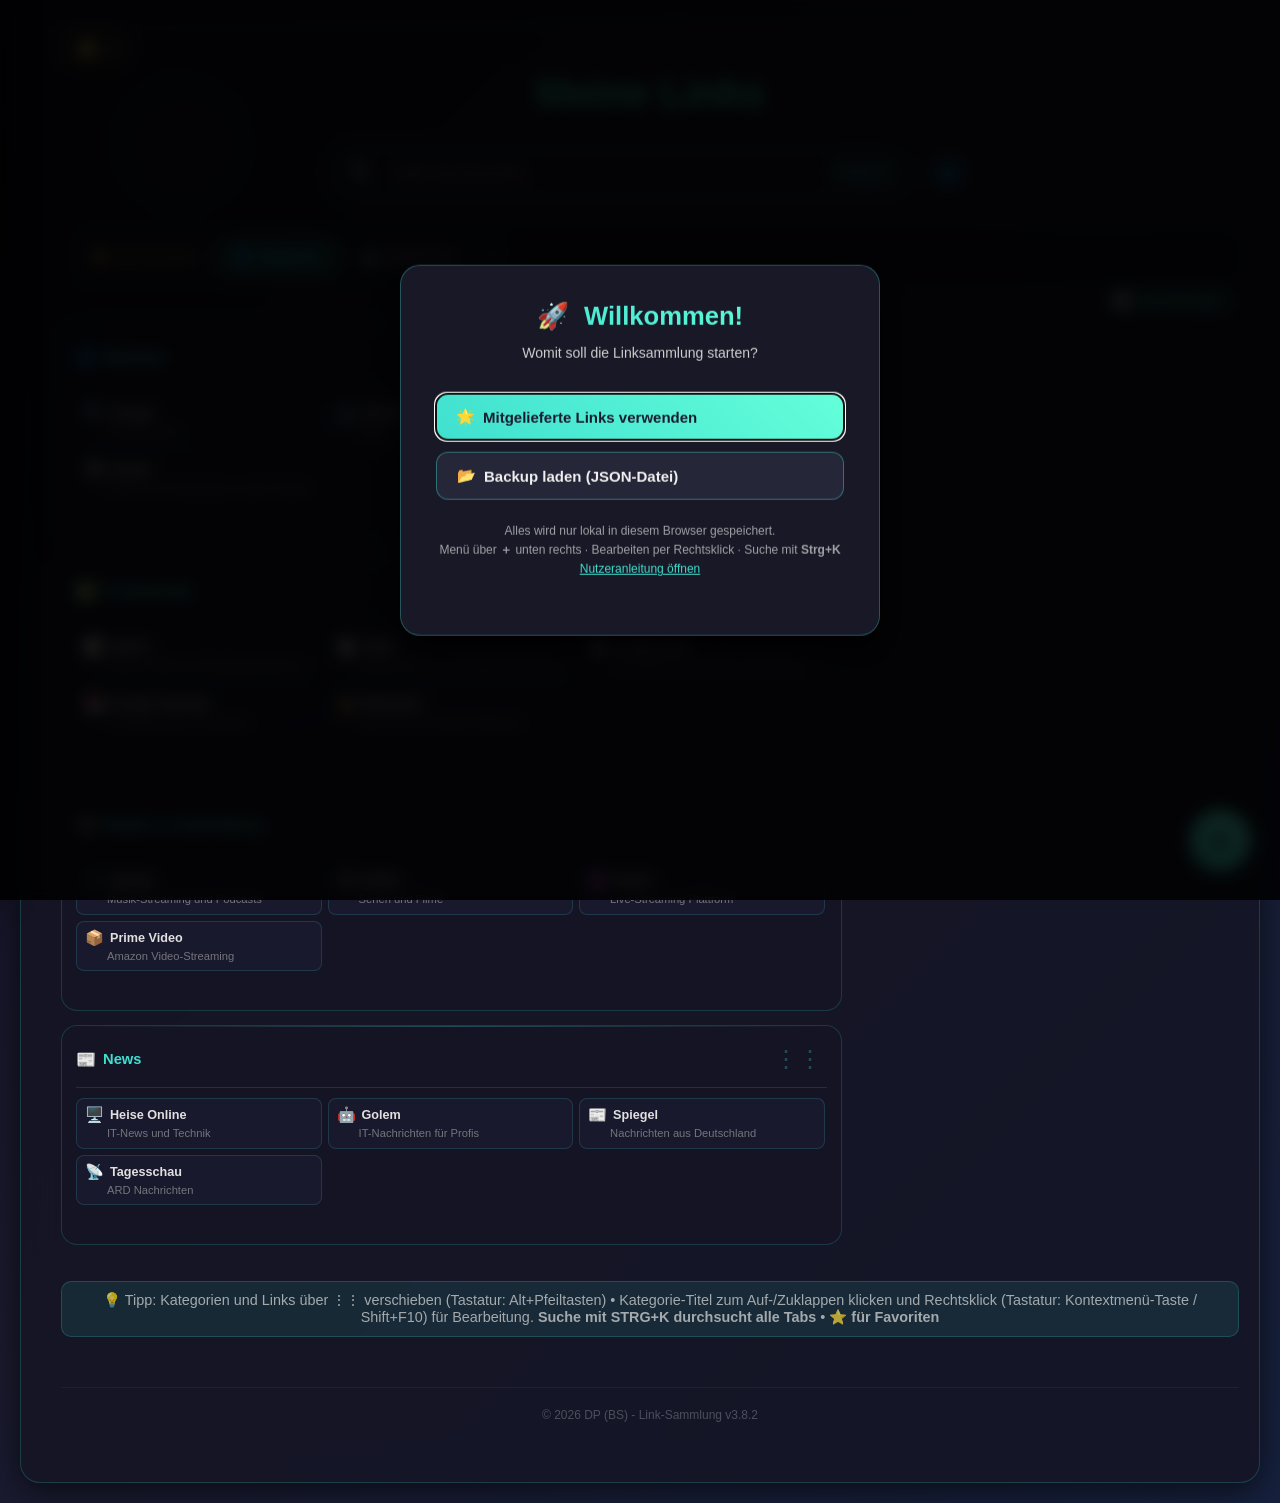
==== commit e49fef4f: "Fix: Tab-IDs escaped, Lesezeichen-Import hält Größengrenzen ein (v3.8.2) Behebt S01 und S02 aus dem " ====
--- a/Linksammlung.html
+++ b/Linksammlung.html
@@ -76,7 +76,7 @@
         </div>
 
         <div class="copyright">
-            © 2026 DP (BS) - Link-Sammlung v3.8.1
+            © 2026 DP (BS) - Link-Sammlung v3.8.2
         </div>
     </div>
 
